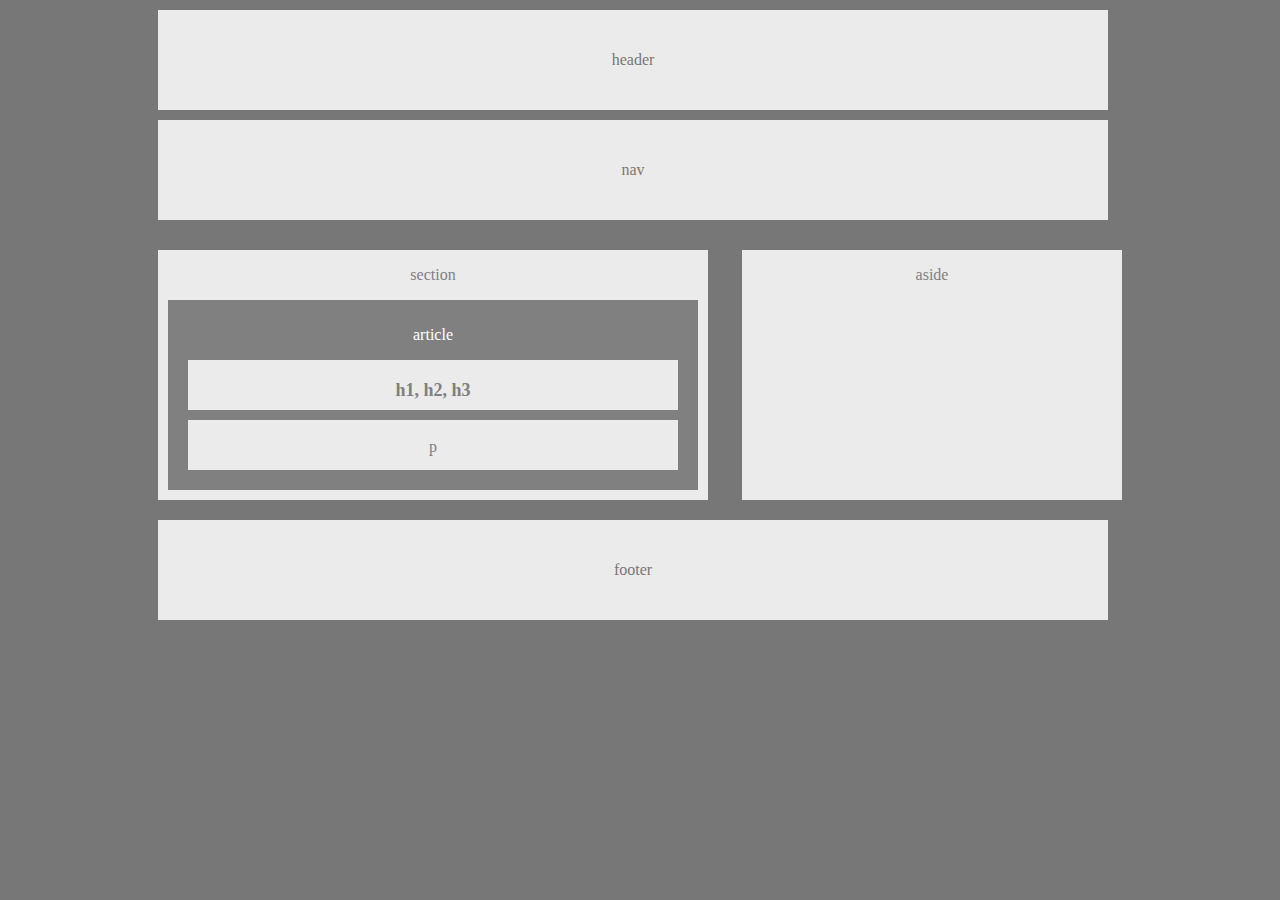
==== index.html @ 39f45f5f "optional homework" ====
<!DOCTYPE html>
<html lang="en_us">

<head>
	
	<meta charset="UTF-8">
	<title>Homework 2</title>
	<link rel="stylesheet" type="text/css" href="index.css">

</head>

<body>

	<header>
		<p>header</p>
	</header>

	<nav>
		<p>nav</p>
	</nav>

	<section>
		<p>section</p>
		
		<article>
			<p>article</p>

			<div class="hBox">
				<p>h1, h2, h3</p>
			</div>

			<div class="pBox">
				<p>p</p>
			</div>
		</article>
	</section>
	
	<aside>
		<p>aside</p>
	</aside>

	<footer>
		<p>footer</p>
	</footer>

</body>


</html>
---- index.css ----
* {
	box-sizing: border-box;
	text-align: center;
}

header, nav, section, aside, section, .pBox, .hBox, footer {
	background-color: #ebebeb;
	color: #777;
}

body {
	background-color: #777;
	color: #777;
}

header {
	margin: 10px 150px 10px 150px;
	height: 100px;
	width: 950px;
	padding: 25px;
}

nav {
	margin: 10px 150px 10px 150px;
	height: 100px;
	width: 950px;
	padding: 25px;
}

section {
	float: left;
	margin: 20px 0px 20px 150px;
	/*height: 450px;*/
	width: 550px;
	color: grey;
	content: "";
	display: block;
	overflow: auto;
}


article {
	margin: 10px 0 10px 10px;
	/*height: 250px;*/
	width: 530px;
	padding: 10px 0;
	background-color: grey;
	color: white;
}

.hBox {
	font-weight: bold;
	font-size: 18px;
	color: grey;
	height: 50px;
	width: 490px;
	padding: 2px 0;
	margin: 10px 20px;

}

.pBox {
	color: grey;
	height: 50px;
	width: 490px;
	padding: 2px 0;
	margin: 10px 20px;

}

aside {
	float: right;
	color: grey;
	height: 250px;
	width: 380px;
	margin: 20px 150px 10px 0;
}

footer {
	clear: both;
	margin: 10px 150px;
	height: 100px;
	width: 950px;
	padding: 25px;
}
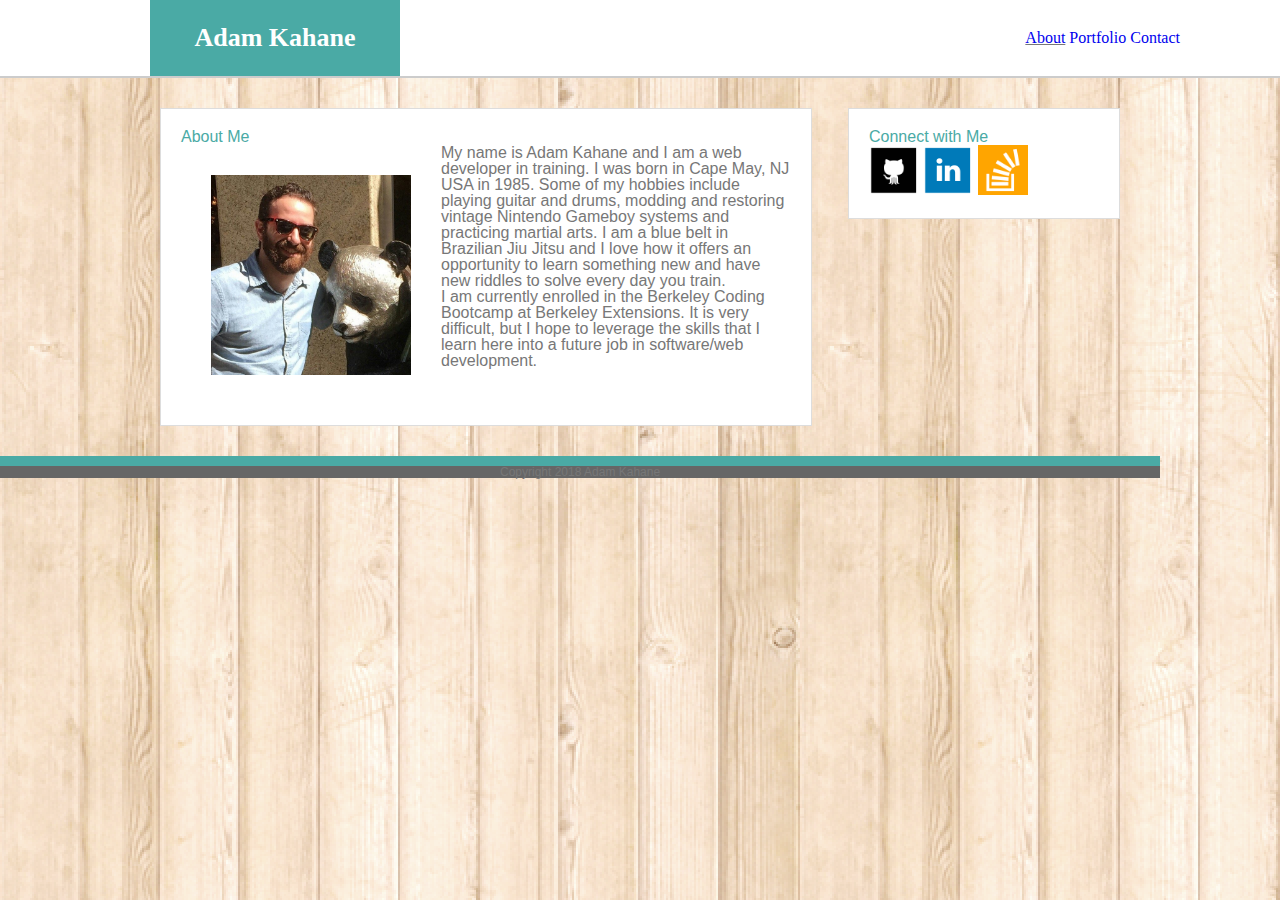
==== commit bb66f2eb: "portfolio master" ====
--- a/index.html
+++ b/index.html
@@ -1,49 +1,56 @@
-<!DOCTYPE html>
+<!DOCTYPE>
 <html lang="en_us">
 
 <head>
-	
+
+	<title>Bio</title>
 	<meta charset="UTF-8">
-	<title>Homework 2</title>
-	<link rel="stylesheet" type="text/css" href="index.css">
+	<link rel="stylesheet" type="text/css" href="assets/css/reset.css">
+	<link rel="stylesheet" type="text/css" href="assets/css/style.css">
 
 </head>
 
+<header>
+	<h1>Adam Kahane</h1>
+
+	<section class="links">
+		<u><a href="index.html">About</a></u>
+		<a href="portfolio.html">Portfolio</a>
+		<a href="contact.html">Contact</a>
+	</section>
+
+</header>
+
 <body>
 
-	<header>
-		<p>header</p>
-	</header>
+	<div class="full">
+		
+		<section class="main">
 
-	<nav>
-		<p>nav</p>
-	</nav>
-
-	<section>
-		<p>section</p>
-		
-		<article>
-			<p>article</p>
-
-			<div class="hBox">
-				<p>h1, h2, h3</p>
+			<div class="boxHead">
+				<h2>About Me</h2>
 			</div>
-
-			<div class="pBox">
-				<p>p</p>
+			<div class ="meImage">
+				<img src="assets/images/me.jpg" alt="this is me" height="200" width="200">
 			</div>
-		</article>
-	</section>
+			<p>
+				My name is Adam Kahane and I am a web developer in training. I was born in Cape May, NJ USA in 1985. Some of my hobbies include playing guitar and drums, modding and restoring vintage Nintendo Gameboy systems and practicing martial arts. I am a blue belt in Brazilian Jiu Jitsu and I love how it offers an opportunity to learn something new and have new riddles to solve every day you train.
+			</p>
+			<p>
+				I am currently enrolled in the Berkeley Coding Bootcamp at Berkeley Extensions.  It is very difficult, but I hope to leverage the skills that I learn here into a future job in software/web development.
+			</p>
+		</section>
 	
-	<aside>
-		<p>aside</p>
-	</aside>
-
+		<aside>
+			<h3>Connect with Me</h3>
+			<a href="https://github.com/adkahane"><img src="assets/images/if_github_square_black_107109.png" width=50 height=50></a>
+			<a href="https://www.linkedin.com/in/adam-kahane-70a291b0/"><img src="assets/images/if_linkedin_square_color_107091.png" width=50 height=50></a>
+			<a href="https://stackoverflow.com/users/9185226/adam-kahane?tab=profile"><img src="assets/images/if_stackoverflow_273179.png" width=50 height=50></a>
+		</aside>
+	</div>
 	<footer>
-		<p>footer</p>
+		<h5>Copyright 2018 Adam Kahane</h5>
 	</footer>
-
 </body>
 
-
 </html>--- a/assets/css/style.css
+++ b/assets/css/style.css
@@ -0,0 +1,110 @@
+p, h5 {
+	color: #777777;
+}
+
+h2, h3 {
+	color: #4aaaa5;
+}
+
+.main p {
+	
+}
+
+header {
+	position: relative;
+	font-family: 'Georgia', Times, Times New Roman, serif;
+	background-color: #ffffff;
+	border-bottom-style: solid;
+	border-width: 2px;
+	border-bottom-color: #cccccc;
+	overflow: auto;
+}
+
+h1 {
+	float: left;
+	text-align: center;
+	background-color: #4aaaa5;
+	font-weight: bold;
+	font-size: 26;
+	color: white;
+	width: 250px;
+	margin-left: 150px;
+	padding: 25px 0;
+}
+
+.links a {
+	text-decoration: none;
+
+}
+
+.links {
+	position: absolute;
+	top: 30px;
+	right: 100px;
+	/*float: right;*/
+	color: #777777;
+	
+}
+
+body {
+	font-family: 'Arial', 'Helvetica Neue', Helvetica, sans-serif;
+	background-image: url("../images/tileable_wood_texture_@2X.png");
+}
+
+.full {
+	position: relative;
+	width: 960px;
+	margin: 30px auto;
+	overflow: auto;
+}
+
+.main {
+	float: left;
+	background-color: #ffffff;
+	border-color: #dddddd;
+	border-style: solid;
+	border-width: 1px;
+	height:;
+	width: 610px;
+	padding: 20px;
+}
+
+.boxHead {
+
+}
+
+.meImage {
+	float: left;
+	padding: 30px;
+}
+
+aside {
+	float: right;
+	background-color: #ffffff;
+	border-color: #dddddd;
+	border-style: solid;
+	border-width: 1px;
+	width: 230px;
+	padding: 20px;
+}
+
+footer {
+	float: left;
+	background-color: #666666;
+	position: relative;
+	border-top-style: solid;
+	border-top-color: #4aaaa5;
+	border-top-width: 10px;
+	overflow: both;
+}
+
+h5 {
+	/*float: left;*/
+	text-align: center;
+	/*position: absolute;*/
+	margin: 0 500px;
+	bottom: 0;
+	font-size: 12;
+}
+
+
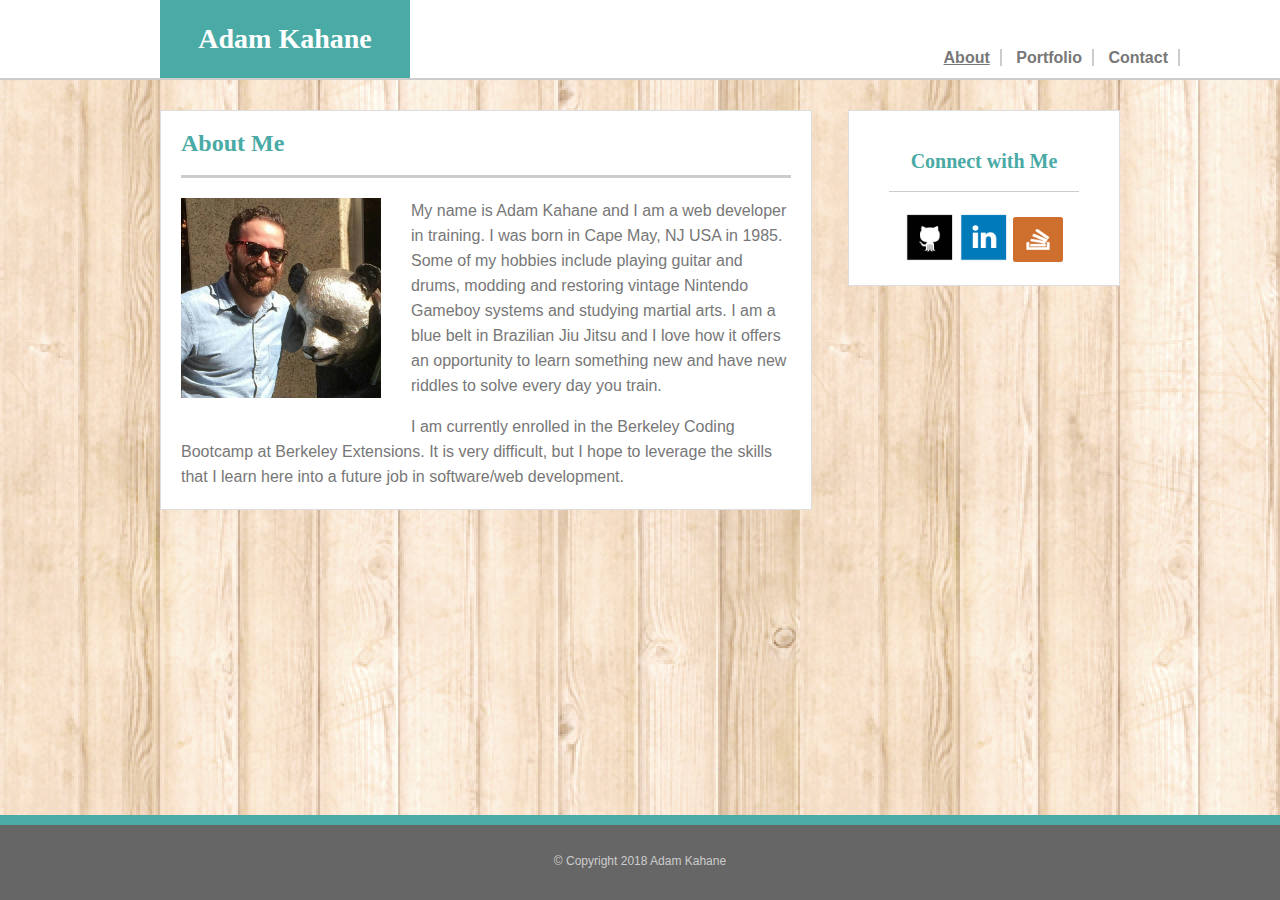
==== commit cc8b939c: "finished portfolio project with html and css" ====
--- a/index.html
+++ b/index.html
@@ -34,8 +34,8 @@
 				<img src="assets/images/me.jpg" alt="this is me" height="200" width="200">
 			</div>
 			<p>
-				My name is Adam Kahane and I am a web developer in training. I was born in Cape May, NJ USA in 1985. Some of my hobbies include playing guitar and drums, modding and restoring vintage Nintendo Gameboy systems and practicing martial arts. I am a blue belt in Brazilian Jiu Jitsu and I love how it offers an opportunity to learn something new and have new riddles to solve every day you train.
-			</p>
+				My name is Adam Kahane and I am a web developer in training. I was born in Cape May, NJ USA in 1985. Some of my hobbies include playing guitar and drums, modding and restoring vintage Nintendo Gameboy systems and studying martial arts. I am a blue belt in Brazilian Jiu Jitsu and I love how it offers an opportunity to learn something new and have new riddles to solve every day you train.
+			</p><br>
 			<p>
 				I am currently enrolled in the Berkeley Coding Bootcamp at Berkeley Extensions.  It is very difficult, but I hope to leverage the skills that I learn here into a future job in software/web development.
 			</p>
@@ -45,12 +45,14 @@
 			<h3>Connect with Me</h3>
 			<a href="https://github.com/adkahane"><img src="assets/images/if_github_square_black_107109.png" width=50 height=50></a>
 			<a href="https://www.linkedin.com/in/adam-kahane-70a291b0/"><img src="assets/images/if_linkedin_square_color_107091.png" width=50 height=50></a>
-			<a href="https://stackoverflow.com/users/9185226/adam-kahane?tab=profile"><img src="assets/images/if_stackoverflow_273179.png" width=50 height=50></a>
+			<a href="https://stackoverflow.com/users/9185226/adam-kahane?tab=profile"><img src="assets/images/if_stackoverflow_273179.png" width=50 height=45></a>
 		</aside>
 	</div>
+
 	<footer>
-		<h5>Copyright 2018 Adam Kahane</h5>
+		<h5>&copy; Copyright 2018 Adam Kahane</h5>
 	</footer>
+
 </body>
 
 </html>--- a/assets/css/style.css
+++ b/assets/css/style.css
@@ -1,18 +1,31 @@
-p, h5 {
+p {
 	color: #777777;
 }
 
-h2, h3 {
+h5 {
+	color: #ccc;
+}
+
+h1, .boxHead, h2, h3 {
+	font-family: 'Georgia', Times, Times New Roman, serif;
+	font-weight: bold;
+}
+
+h3 {
 	color: #4aaaa5;
+	font-size: 20px;
+	padding: 0 0 20px 0;
+	margin: 20px;
+	border-bottom: 1px solid #ccc;
 }
 
 .main p {
-	
+	font-size: 16px;
+	line-height: 25px;
 }
 
 header {
 	position: relative;
-	font-family: 'Georgia', Times, Times New Roman, serif;
 	background-color: #ffffff;
 	border-bottom-style: solid;
 	border-width: 2px;
@@ -24,37 +37,113 @@
 	float: left;
 	text-align: center;
 	background-color: #4aaaa5;
-	font-weight: bold;
-	font-size: 26;
-	color: white;
-	width: 250px;
-	margin-left: 150px;
+	font-size: 28px;
+	color: white;
+	width: 250px;
+	margin-left: 160px;
 	padding: 25px 0;
 }
 
 .links a {
 	text-decoration: none;
-
+	color: #777777;
+	padding: 0 10px;
+	border-right: 2px solid #cccccc;
+	font-weight: bold;
 }
 
 .links {
-	position: absolute;
-	top: 30px;
-	right: 100px;
-	/*float: right;*/
-	color: #777777;
-	
-}
+	float: right;
+	margin-top: 50px;
+	margin-right: 100px;
+	color: #777777;	
+}
+
+#projects {
+	position: relative;
+}
+
+#projects a {
+	float: left;
+	margin: 2px;
+}
+
+#hangman {
+	float: left;
+	position: absolute;
+	text-align: center;
+	background-color: #4aaaa5;
+	font-size: 28px;
+	color: white;
+	width: 250px;
+	padding: 25px;
+	margin: 110px 0 0 2px;
+}
+
+#rpg {
+	float: right;
+	position: absolute;
+	right: 4px;
+	text-align: center;
+	background-color: #4aaaa5;
+	font-size: 28px;
+	color: white;
+	width: 250px;
+	padding: 25px;
+	margin: 110px 0 0 0;
+}
+
+#trivia {
+	float: left;
+	position: absolute;
+	left: 2px;
+	bottom: 30px;
+	text-align: center;
+	background-color: #4aaaa5;
+	font-size: 28px;
+	color: white;
+	width: 250px;
+	padding: 25px;
+}
+
+#rutgers {
+	float: left;
+	position: absolute;
+	right: 4px;
+	bottom: 30px;
+	text-align: center;
+	background-color: #4aaaa5;
+	font-size: 28px;
+	color: white;
+	width: 250px;
+	padding: 25px;
+}
+
+/*#rockPaper {
+	float: left;
+	position: absolute;
+	text-align: center;
+	background-color: #4aaaa5;
+	font-size: 28px;
+	color: white;
+	width: 250px;
+	padding: 25px;
+	margin: 510px 0 0 0;
+	bottom: 0;
+}*/
 
 body {
+	position: relative;
 	font-family: 'Arial', 'Helvetica Neue', Helvetica, sans-serif;
 	background-image: url("../images/tileable_wood_texture_@2X.png");
+	padding-bottom: 100px;
+	
 }
 
 .full {
 	position: relative;
 	width: 960px;
-	margin: 30px auto;
+	margin: 30px 160px 0px 160px;
 	overflow: auto;
 }
 
@@ -64,21 +153,25 @@
 	border-color: #dddddd;
 	border-style: solid;
 	border-width: 1px;
-	height:;
 	width: 610px;
 	padding: 20px;
 }
 
 .boxHead {
-
+	color: #4aaaa5;
+	font-size: 24px;
+	padding-bottom: 20px;
+	margin-bottom: 20px;
+	border-bottom: 3px solid #ccc;
 }
 
 .meImage {
 	float: left;
-	padding: 30px;
+	padding: 0 30px 30px 0;
 }
 
 aside {
+	text-align: center;
 	float: right;
 	background-color: #ffffff;
 	border-color: #dddddd;
@@ -89,22 +182,60 @@
 }
 
 footer {
-	float: left;
+	position: absolute;
+	bottom: 0;
 	background-color: #666666;
-	position: relative;
 	border-top-style: solid;
 	border-top-color: #4aaaa5;
 	border-top-width: 10px;
-	overflow: both;
+	width: 100%;
+	height: 75px;
 }
 
 h5 {
-	/*float: left;*/
-	text-align: center;
-	/*position: absolute;*/
+	text-align: center;
 	margin: 0 500px;
 	bottom: 0;
 	font-size: 12;
-}
-
-
+	margin: 30px 0;
+}
+
+form {
+	font-family: 'Arial', 'Helvetica Neue', Helvetica, sans-serif;
+	color: #777777;
+}
+
+input[type=text] {
+	width: 610px;
+	margin: 8px 0;
+	padding: 10px;
+	border-style: solid;
+	border-color: #ccc;
+	border-width: 2px;
+}
+
+input[name=name] {
+	background-image: John Smith;
+}
+
+textarea[name=message] {
+	height: 150px;
+	width: 610px;
+	max-width: 610px;
+	margin: 8px 0;
+	padding: 10px;
+	border-style: solid;
+	border-color: #ccc;
+	border-width: 2px;
+}
+
+button {
+	width: 100px;
+    background-color: #4aaaa5;
+    color: white;
+    padding: 15px 20px;
+    margin: 8px 0;
+    border: solid;
+    border-radius: 4px;
+    cursor: pointer;
+}
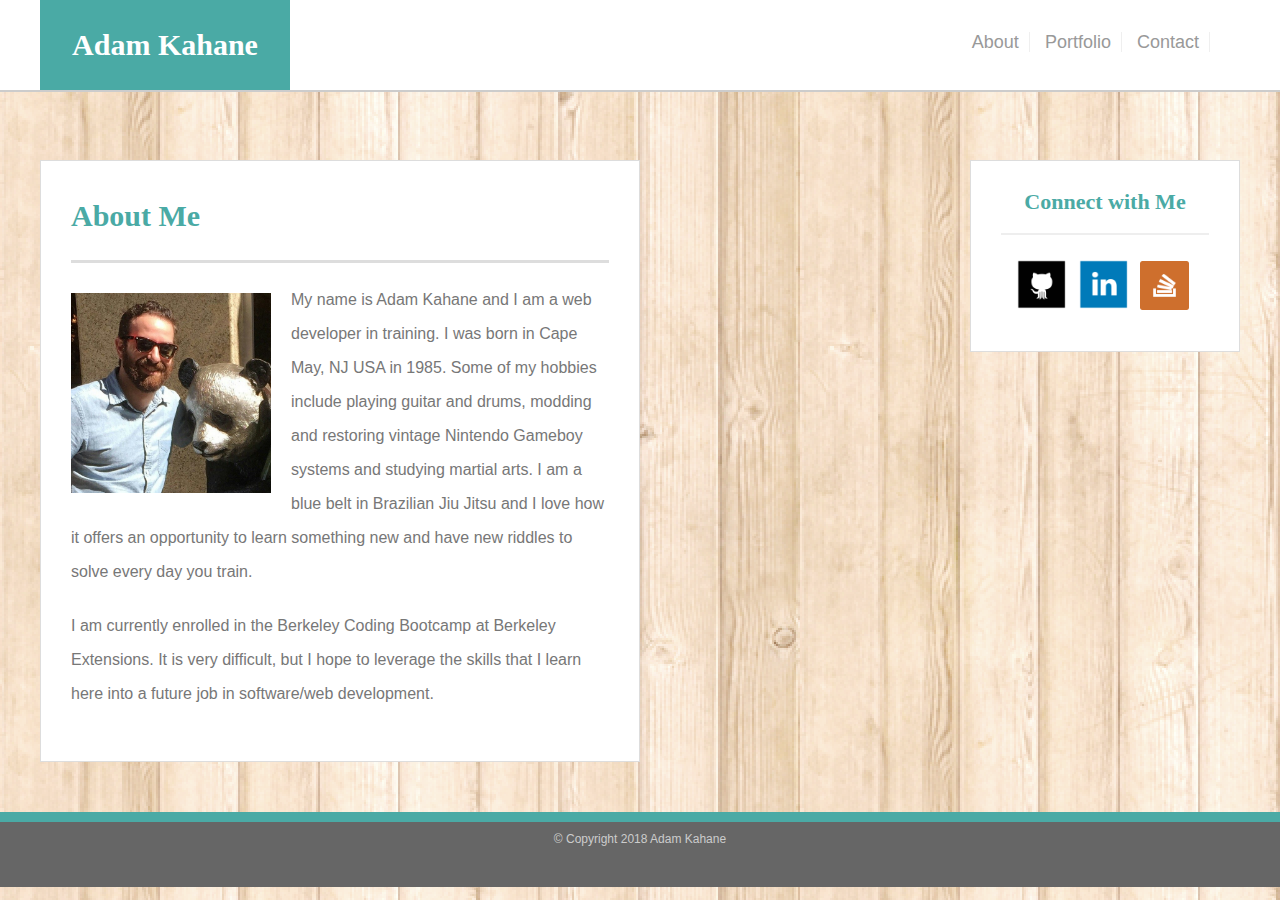
==== commit aaf446f3: "changed from bootstrap to responsive css" ====
--- a/index.html
+++ b/index.html
@@ -1,56 +1,56 @@
-<!DOCTYPE>
+<!DOCTYPE html>
 <html lang="en_us">
 
 <head>
 
 	<title>Bio</title>
 	<meta charset="UTF-8">
+	<meta name="viewport" content="width=device-width, initial-scale=1.0">
 	<link rel="stylesheet" type="text/css" href="assets/css/reset.css">
 	<link rel="stylesheet" type="text/css" href="assets/css/style.css">
 
 </head>
 
-<header>
-	<h1>Adam Kahane</h1>
-
-	<section class="links">
-		<u><a href="index.html">About</a></u>
-		<a href="portfolio.html">Portfolio</a>
-		<a href="contact.html">Contact</a>
-	</section>
-
-</header>
-
 <body>
 
-	<div class="full">
+	<header id="navhead">
+		<div class="container">
+			<a href="index.html" id="myname">Adam Kahane</a>
+			<nav>
+				<u><a href="index.html">About</a></u>
+				<a href="portfolio.html">Portfolio</a>
+				<a href="contact.html">Contact</a>
+			</nav>
+		</div>
+	</header>
+
+	<div id="full" class="container">
 		
 		<section class="main">
-
-			<div class="boxHead">
-				<h2>About Me</h2>
-			</div>
+			<h1>About Me</h1>
 			<div class ="meImage">
 				<img src="assets/images/me.jpg" alt="this is me" height="200" width="200">
 			</div>
 			<p>
 				My name is Adam Kahane and I am a web developer in training. I was born in Cape May, NJ USA in 1985. Some of my hobbies include playing guitar and drums, modding and restoring vintage Nintendo Gameboy systems and studying martial arts. I am a blue belt in Brazilian Jiu Jitsu and I love how it offers an opportunity to learn something new and have new riddles to solve every day you train.
-			</p><br>
+			</p>
 			<p>
 				I am currently enrolled in the Berkeley Coding Bootcamp at Berkeley Extensions.  It is very difficult, but I hope to leverage the skills that I learn here into a future job in software/web development.
 			</p>
 		</section>
 	
 		<aside>
-			<h3>Connect with Me</h3>
-			<a href="https://github.com/adkahane"><img src="assets/images/if_github_square_black_107109.png" width=50 height=50></a>
-			<a href="https://www.linkedin.com/in/adam-kahane-70a291b0/"><img src="assets/images/if_linkedin_square_color_107091.png" width=50 height=50></a>
-			<a href="https://stackoverflow.com/users/9185226/adam-kahane?tab=profile"><img src="assets/images/if_stackoverflow_273179.png" width=50 height=45></a>
+				<h2>Connect with Me</h2>
+				<a href="https://github.com/adkahane" target="_blank"><img src="assets/images/if_github_square_black_107109.png" class="connect" alt="GitHub" /></a>
+				<a href="https://www.linkedin.com/in/adam-kahane-70a291b0/" target="_blank"><img src="assets/images/if_linkedin_square_color_107091.png" class="connect" alt="LinkedIn" /></a>
+				<a href="https://stackoverflow.com/users/9185226/adam-kahane?tab=profile" target="_blank"><img src="assets/images/if_stackoverflow_273179.png" class="connectStack" alt="Stack Overflow"></a>
 		</aside>
 	</div>
 
 	<footer>
-		<h5>&copy; Copyright 2018 Adam Kahane</h5>
+		<div class="container">
+			<h5>&copy; Copyright 2018 Adam Kahane</h5>
+		</div>
 	</footer>
 
 </body>
--- a/assets/css/style.css
+++ b/assets/css/style.css
@@ -1,188 +1,155 @@
-p {
-	color: #777777;
+.container {
+  width: 100%;
+  max-width: 100%;
+  margin: 0 auto;
+  clear: both;
+  padding: 0 40px;
+}
+
+body {
+	font-size: 18px;
+	line-height: 34px;
+	color: #777;
+	font-family: 'Arial', 'Helvetica Neue', Helvetica, sans-serif;
+	background-image: url("../images/tileable_wood_texture_@2X.png");
+}
+
+* {
+	box-sizing: border-box;
+}
+
+/*Fonts*/
+
+h1, h2, h3, h5, p {
+	margin-bottom: 20px;
 }
 
 h5 {
 	color: #ccc;
 }
 
-h1, .boxHead, h2, h3 {
+h1, h2, h3 {
 	font-family: 'Georgia', Times, Times New Roman, serif;
 	font-weight: bold;
-}
-
-h3 {
 	color: #4aaaa5;
-	font-size: 20px;
-	padding: 0 0 20px 0;
-	margin: 20px;
-	border-bottom: 1px solid #ccc;
+}
+
+h1 {
+	padding-bottom: 20px;
+	font-size: 30px;
+	line-height: 49px;
+	border-bottom: 3px solid #ddd;
+}
+
+h2, h3 {
+	font-size: 22px;
 }
 
 .main p {
 	font-size: 16px;
-	line-height: 25px;
-}
-
-header {
-	position: relative;
-	background-color: #ffffff;
-	border-bottom-style: solid;
-	border-width: 2px;
-	border-bottom-color: #cccccc;
+}
+
+/*header*/
+
+#navhead {
+	position: fixed;
+	z-index: 99;
+	width: 100%;
+	background-color: #fff;
+	color: #fff;
+	border-bottom: 2px solid #ccc;
 	overflow: auto;
 }
 
-h1 {
+#myname {
 	float: left;
+	width: 250px;
+	height: 90px;
+	font-family: Georgia, Times, "Times New Roman", serif;
+	font-size: 30px;
+	font-weight: 700;
+	line-height: 90px;
+	color: #fff;
 	text-align: center;
-	background-color: #4aaaa5;
-	font-size: 28px;
-	color: white;
-	width: 250px;
-	margin-left: 160px;
-	padding: 25px 0;
-}
-
-.links a {
 	text-decoration: none;
-	color: #777777;
+	background: #4aaaa5;
+}
+
+nav a {
+	text-decoration: none;
+	color: #999;
 	padding: 0 10px;
-	border-right: 2px solid #cccccc;
-	font-weight: bold;
-}
-
-.links {
+	text-decoration: none;
+	line-height: 18px;
+	border-right: 1px solid #efefef;
+}
+
+nav {
 	float: right;
-	margin-top: 50px;
-	margin-right: 100px;
-	color: #777777;	
-}
-
-#projects {
-	position: relative;
-}
-
-#projects a {
-	float: left;
-	margin: 2px;
-}
-
-#hangman {
-	float: left;
-	position: absolute;
-	text-align: center;
-	background-color: #4aaaa5;
-	font-size: 28px;
-	color: white;
-	width: 250px;
-	padding: 25px;
-	margin: 110px 0 0 2px;
-}
-
-#rpg {
-	float: right;
-	position: absolute;
-	right: 4px;
-	text-align: center;
-	background-color: #4aaaa5;
-	font-size: 28px;
-	color: white;
-	width: 250px;
-	padding: 25px;
-	margin: 110px 0 0 0;
-}
-
-#trivia {
-	float: left;
-	position: absolute;
-	left: 2px;
-	bottom: 30px;
-	text-align: center;
-	background-color: #4aaaa5;
-	font-size: 28px;
-	color: white;
-	width: 250px;
-	padding: 25px;
-}
-
-#rutgers {
-	float: left;
-	position: absolute;
-	right: 4px;
-	bottom: 30px;
-	text-align: center;
-	background-color: #4aaaa5;
-	font-size: 28px;
-	color: white;
-	width: 250px;
-	padding: 25px;
-}
-
-/*#rockPaper {
-	float: left;
-	position: absolute;
-	text-align: center;
-	background-color: #4aaaa5;
-	font-size: 28px;
-	color: white;
-	width: 250px;
-	padding: 25px;
-	margin: 510px 0 0 0;
-	bottom: 0;
-}*/
-
-body {
-	position: relative;
-	font-family: 'Arial', 'Helvetica Neue', Helvetica, sans-serif;
-	background-image: url("../images/tileable_wood_texture_@2X.png");
-	padding-bottom: 100px;
-	
-}
-
-.full {
-	position: relative;
-	width: 960px;
-	margin: 30px 160px 0px 160px;
-	overflow: auto;
+	margin-top: 25px;
+	margin-right: 30px;	
+}
+
+/*main*/
+
+#full {
+	padding-top: 130px;
 }
 
 .main {
 	float: left;
-	background-color: #ffffff;
-	border-color: #dddddd;
-	border-style: solid;
-	border-width: 1px;
-	width: 610px;
-	padding: 20px;
-}
-
-.boxHead {
-	color: #4aaaa5;
-	font-size: 24px;
-	padding-bottom: 20px;
-	margin-bottom: 20px;
-	border-bottom: 3px solid #ccc;
+	background-color: #fff;
+	border: 1px solid #ddd;
+	width: 100%;
+	max-width: 50%;
+	padding: 30px;
+	margin-top: 30px;
 }
 
 .meImage {
 	float: left;
-	padding: 0 30px 30px 0;
-}
+	padding: 0 20px 0px 0;
+	margin-top: 10px;
+}
+
+/*aside*/
 
 aside {
 	text-align: center;
 	float: right;
-	background-color: #ffffff;
-	border-color: #dddddd;
-	border-style: solid;
-	border-width: 1px;
-	width: 230px;
-	padding: 20px;
-}
+	background-color: #fff;
+	border: 1px solid #ddd;
+	width: 100%;
+	max-width: 270px;
+	padding: 30px;
+	margin-top: 30px;
+}
+
+aside h2 {
+	padding-bottom: 20px;
+	margin-bottom: 15px;
+	line-height: 22px;
+	border-bottom: 2px solid #eee;
+}
+
+.connect {
+	width: 52px;
+	height: 52px;
+	margin-top: 8px;
+	margin-right: 5px;
+}
+
+.connectStack {
+	width: 49px;
+	height: 49px;
+	margin-top: 8px;
+	margin-right: 5px;
+}
+
+/*footer*/
 
 footer {
-	position: absolute;
+	float:left;
 	bottom: 0;
 	background-color: #666666;
 	border-top-style: solid;
@@ -190,15 +157,51 @@
 	border-top-width: 10px;
 	width: 100%;
 	height: 75px;
+	margin-top: 50px;
 }
 
 h5 {
 	text-align: center;
-	margin: 0 500px;
-	bottom: 0;
-	font-size: 12;
-	margin: 30px 0;
-}
+	font-size: 12px;
+}
+
+/*portfolio*/
+
+.projects {
+	position: relative;
+	float: left;
+	width: 274px;
+	margin: 20px 0 25px;
+	overflow: auto;
+}
+
+.projects:nth-child(even) {
+	margin-right: 30px;
+}
+
+.projects img {
+	width: 100%;
+}
+
+.projects h3 {
+	position: absolute;
+	bottom: 20px;
+	width: 100%;
+	padding: 15px;
+	margin-bottom: 0;
+	font-weight: 300;
+	line-height: 30px;
+	color: #fff;
+	text-align: center;
+	background-color: #4aaaa5;
+}
+
+#projectbox {
+	width: 100%;
+	min-width: 640px;
+}
+
+/*contact*/
 
 form {
 	font-family: 'Arial', 'Helvetica Neue', Helvetica, sans-serif;
@@ -206,7 +209,7 @@
 }
 
 input[type=text] {
-	width: 610px;
+	width: 100%;
 	margin: 8px 0;
 	padding: 10px;
 	border-style: solid;
@@ -215,18 +218,16 @@
 }
 
 input[name=name] {
-	background-image: John Smith;
+	
 }
 
 textarea[name=message] {
 	height: 150px;
-	width: 610px;
-	max-width: 610px;
+	width: 100%;
+	max-width: 100%;
 	margin: 8px 0;
 	padding: 10px;
-	border-style: solid;
-	border-color: #ccc;
-	border-width: 2px;
+	border: 1px solid #ddd;
 }
 
 button {
@@ -239,3 +240,182 @@
     border-radius: 4px;
     cursor: pointer;
 }
+
+/*media queries*/
+
+
+/*980*/
+
+@media screen and (max-width: 1020px) {
+	body {
+		
+	}
+
+	.container {
+		width: 100%;
+		max-width: 960px;
+	}
+	
+	#full {
+		width: 100%;
+		max-width: 100%
+
+	}
+
+	.main {
+		width: 100%;
+		max-width: 50%;
+	}
+
+	.meImage {
+		width: 100%;
+		text-align: center;
+	}
+
+	aside {
+		float: right;
+		width: 100%;
+		max-width: 270px;
+		margin-left: 30px;
+	}
+
+	#navhead {
+		width: 100%;
+		max-width: 980px;
+	}
+
+	nav {
+		margin-right: 30px;
+	}
+
+	#projectbox {
+		width: 335px;
+		max-width: 50%;
+		min-width: 335px;
+	}
+
+}
+
+
+/*768*/
+
+@media screen and (max-width: 768px) {
+	body {
+	}
+
+	.container {
+		width: 100%;
+		max-width: 768px;
+	}
+	
+	#full {
+		width: 100%;
+		max-width: 100%
+
+	}
+
+	.main {
+		width: 100%;
+		max-width: 768px;
+	}
+
+	.meImage {
+		width: 100%;
+		text-align: center;
+	}
+
+	aside {
+		width: 100%;
+		max-width: 768px; 
+		float: left;
+		margin-top: 30px;
+		margin-left: 0;
+	}
+
+	#navhead {
+		width: 100%;
+		max-width: 768px;
+	}
+
+	nav {
+		float: left;
+		margin-left: 30px;
+		margin-right: 0;
+	}
+
+	#projectbox {
+		width: 100%;
+		min-width: 100%;
+	}
+
+}
+
+/*640*/
+
+@media screen and (max-width: 640px) {
+	body {
+	}
+
+	nav a {
+		padding: 0 20px;
+	}
+
+	.container {
+		width: 100%;
+		max-width: 640px;
+	}
+	
+	#full {
+		width: 100%;
+		max-width: 100%;
+		padding-top: 0;
+		height: 0;
+		margin: 0;
+	}
+
+	.main {
+		width: 100%;
+		max-width: 640px;
+	}
+
+	.meImage {
+		width: 100%;
+		text-align: center;
+	}
+
+	aside {
+		width: 100%;
+		max-width: 640px; 
+		float: left;
+		margin-top: 30px;
+		margin-left: 0;
+	}
+
+	#navhead {
+		width: 100%;
+		max-width: 640px;
+		position: static;
+	}
+
+	#navhead .container {
+		padding: 0;
+	}
+
+	nav {
+		margin: 10px 30px 10px 0px;
+		width: 100%;
+		text-align: center
+	}
+
+	#myname {
+		width: 100%;
+	}
+
+	#projectbox {
+		text-align: center;
+		width: 335px;
+		max-width: 50%;
+		min-width: 335px;
+	}
+
+}